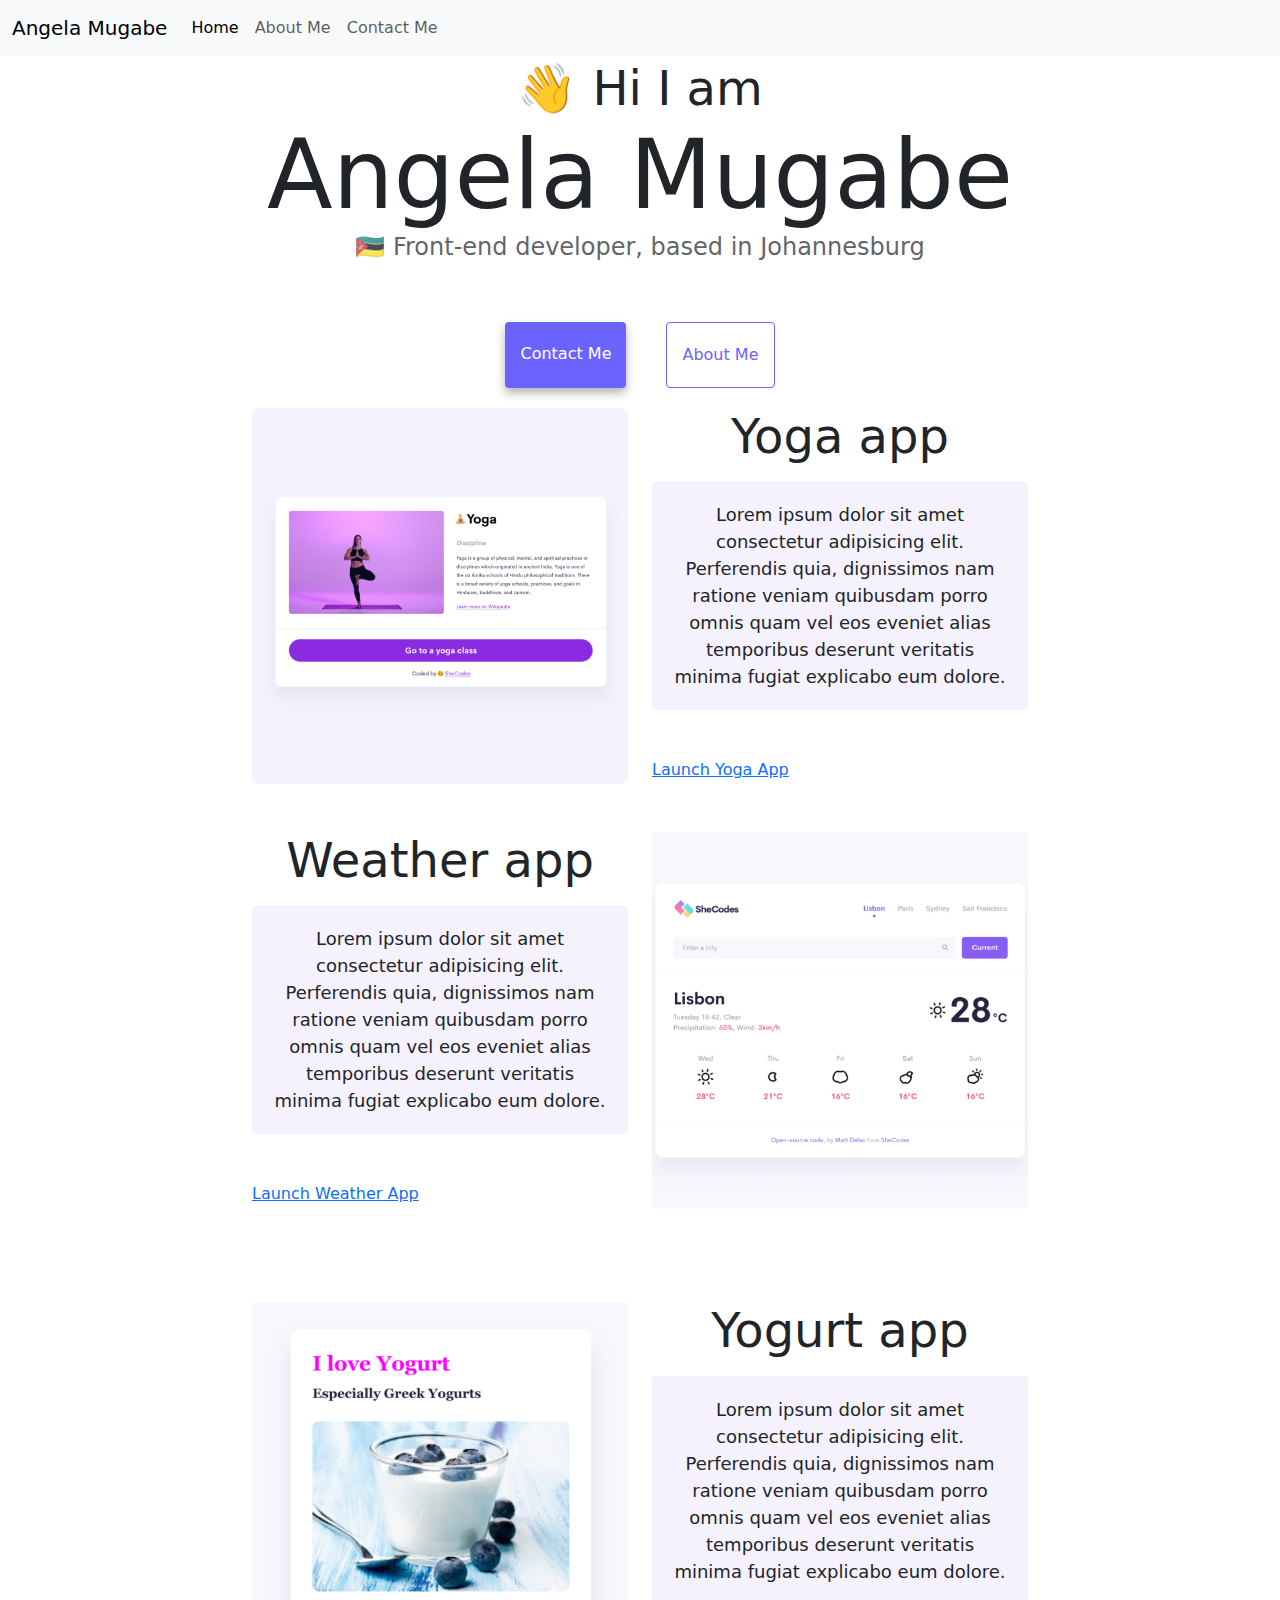
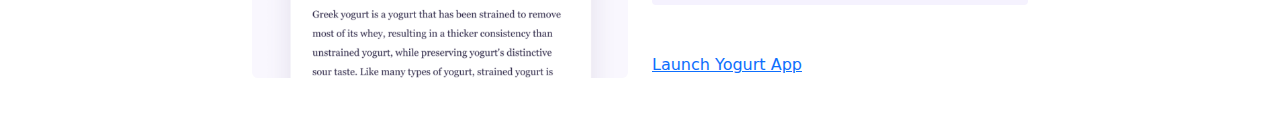
==== index.html @ 1c52b1d3 "used given templates to added basics" ====
<!DOCTYPE html>
<html lang="en">

    <head>
        <meta charset="UTF-8" />
        <meta http-equiv="X-UA-Compatible" content="IE=edge" />
        <meta name="viewport" content="width=device-width, initial-scale=1.0" />
        <title>Angela Mugabe</title>
        <link href="https://cdn.jsdelivr.net/npm/bootstrap@5.3.3/dist/css/bootstrap.min.css" rel="stylesheet"
            integrity="sha384-QWTKZyjpPEjISv5WaRU9OFeRpok6YctnYmDr5pNlyT2bRjXh0JMhjY6hW+ALEwIH" crossorigin="anonymous">
        <script src="https://cdn.jsdelivr.net/npm/bootstrap@5.3.3/dist/js/bootstrap.bundle.min.js"
            integrity="sha384-YvpcrYf0tY3lHB60NNkmXc5s9fDVZLESaAA55NDzOxhy9GkcIdslK1eN7N6jIeHz"
            crossorigin="anonymous"></script>
        <link rel="stylesheet" href="style.css" />
    </head>

    <body>
        <nav class="navbar navbar-expand-lg fixed-top bg-body-tertiary">
            <div class="container-fluid">
                <a class="navbar-brand" href="/index.html">Angela Mugabe</a>
                <button class="navbar-toggler" type="button" data-bs-toggle="collapse"
                    data-bs-target="#navbarNavAltMarkup" aria-controls="navbarNavAltMarkup" aria-expanded="false"
                    aria-label="Toggle navigation">
                    <span class="navbar-toggler-icon"></span>
                </button>
                <div class="collapse navbar-collapse" id="navbarNavAltMarkup">
                    <div class="navbar-nav">
                        <a class="nav-link active" aria-current="page" href="/index.html">Home</a>
                        <a class="nav-link" href="#">About Me</a>
                        <a class="nav-link" href="/about.html#contact
                                ">Contact Me </a>

                    </div>
                </div>
            </div>
        </nav>

        <h2>👋 Hi I am</h2>
        <h1>Angela Mugabe</h1>
        <h3> 🇲🇿 Front-end developer, based in Johannesburg </h3>
        <div class="navigation-links">
            <a href="about.html#contact" class="contact-link">Contact me</a>
            <a href="about.html" class="about-link">About me</a>
        </div>
        <div class="container">
            <div class="row">
                <div class="col-md-6">
                    <img src="images/yoga.png" class="img-fluid rounded" />
                </div>
                <div class="col-md-6">
                    <h2 class="mb-3">Yoga app</h2>
                    <p>
                        Lorem ipsum dolor sit amet consectetur adipisicing elit. Perferendis
                        quia, dignissimos nam ratione veniam quibusdam porro omnis quam vel
                        eos eveniet alias temporibus deserunt veritatis minima fugiat
                        explicabo eum dolore.
                    </p>
                    <div class="mt-5">
                        <a href="#" class="primary-link">Launch Yoga App</a>
                    </div>
                </div>
            </div>
            <div class="row mt-5">
                <div class="col-md-6">
                    <h2 class="mb-3">Weather app</h2>
                    <p>
                        Lorem ipsum dolor sit amet consectetur adipisicing elit. Perferendis
                        quia, dignissimos nam ratione veniam quibusdam porro omnis quam vel
                        eos eveniet alias temporibus deserunt veritatis minima fugiat
                        explicabo eum dolore.
                    </p>
                    <div class="mb-5 mt-5">
                        <a href="#" class="primary-link">Launch Weather App</a>
                    </div>
                </div>
                <div class="col-md-6">
                    <img src="images/weather.png" class="img-fluid rounded" />
                </div>
            </div>
            <div class="row mt-5">
                <div class="col-md-6">
                    <img src="images/yogurt.png" class="img-fluid rounded" />
                </div>
                <div class="col-md-6">
                    <h2 class="mb-3">Yogurt app</h2>
                    <p>
                        Lorem ipsum dolor sit amet consectetur adipisicing elit. Perferendis
                        quia, dignissimos nam ratione veniam quibusdam porro omnis quam vel
                        eos eveniet alias temporibus deserunt veritatis minima fugiat
                        explicabo eum dolore.
                    </p>
                    <div class="mt-5">
                        <a href="#" class="primary-link">Launch Yogurt App</a>
                    </div>
                </div>
            </div>
        </div>
    </body>

</html>
---- style.css ----
:root {
  --primary-color: #6c63ff;
  --secondary-color: #f5f2fe;
  --box-shadow: 0 5px 10px rgba(0, 0, 0, 0.3);
}

body {
  margin: 60px auto;
  max-width: 800px;
}

h1,
h2,
h3 {
  text-align: center;
  margin: 0;
}

h1 {
  font-size: 96px;
}

h2 {
  font-size: 48px;
}

h3 {
  font-size: 24px;
  opacity: 0.7;
}

p {
  background: var(--secondary-color);
  padding: 20px;
  border-radius: 4px;
  font-size: 18px;
  line-height: 1.5;
  text-align: center;
}

.navigation-links {
  display: flex;
  margin-top: 40px;
  justify-content: center;
}

.navigation-links a {
  margin: 20px;
  border-radius: 4px;
  padding: 20px 15px;
  text-decoration: none;
  text-transform: capitalize;
}

.contact-link {
  background: var(--primary-color);
  box-shadow: var(--box-shadow);
  color: white;
}

.about-link {
  color: var(--primary-color);
  border: 1px solid var(--primary-color);
}

.homepage-link {
  color: var(--primary-color);
  text-align: center;
  display: block;
}

.about-paragraphs {
  display: flex;
  margin: 30px 0;
}

.about-paragraphs p {
  margin: 10px;
}

.email-link {
  display: flex;
  justify-content: center;
  color: var(--primary-color);
  font-size: 28px;
  text-decoration: none;
}

.email-link:hover {
  text-decoration: underline;
}
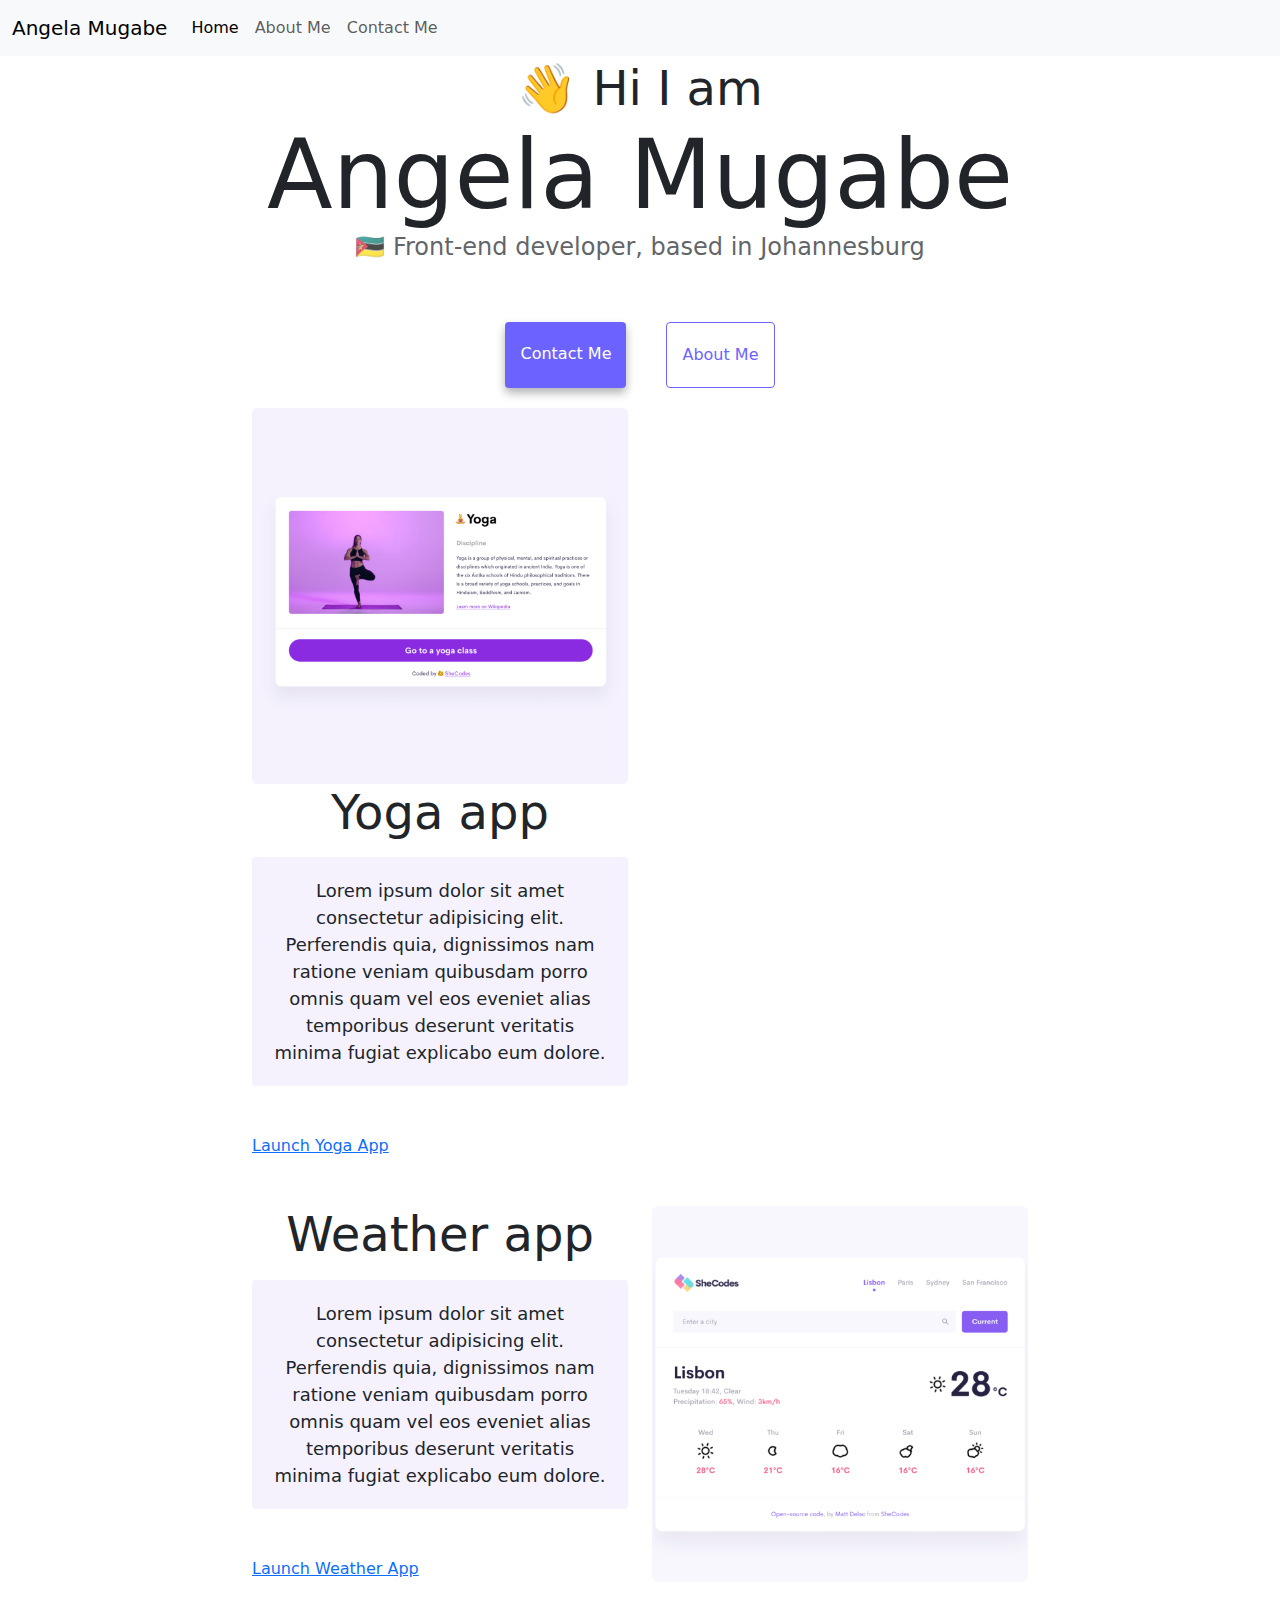
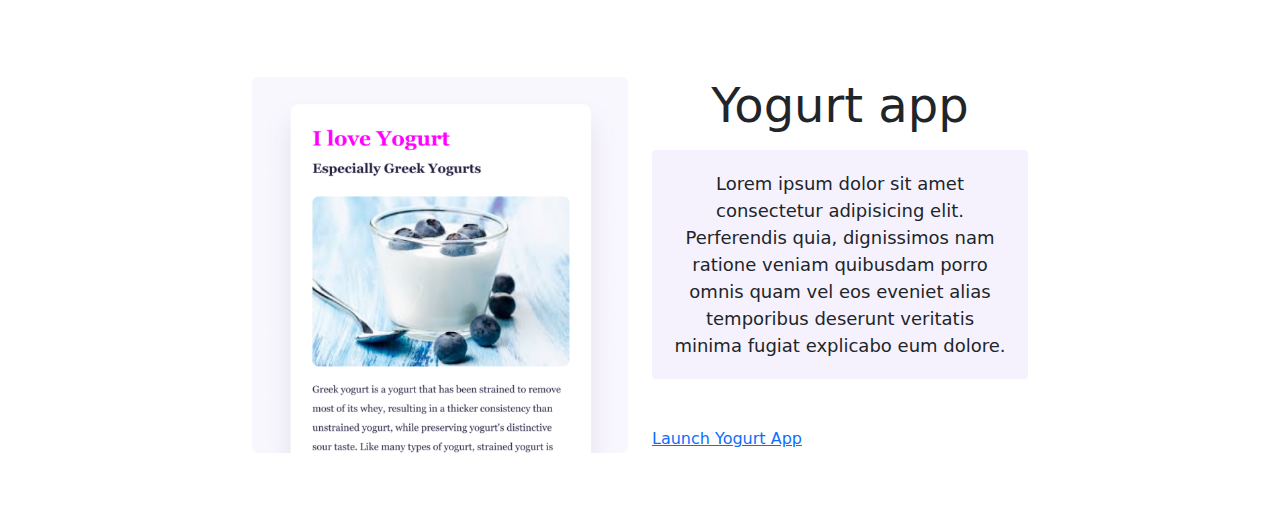
==== commit 61386efa: "added "alt" tags to img src" ====
--- a/index.html
+++ b/index.html
@@ -45,9 +45,9 @@
         <div class="container">
             <div class="row">
                 <div class="col-md-6">
-                    <img src="images/yoga.png" class="img-fluid rounded" />
+                    <img src="images/yoga.png" class="img-fluid rounded" alt="image of a yoga website />
                 </div>
-                <div class="col-md-6">
+                <div class=" col-md-6">
                     <h2 class="mb-3">Yoga app</h2>
                     <p>
                         Lorem ipsum dolor sit amet consectetur adipisicing elit. Perferendis
@@ -74,12 +74,12 @@
                     </div>
                 </div>
                 <div class="col-md-6">
-                    <img src="images/weather.png" class="img-fluid rounded" />
+                    <img src="images/weather.png" class="img-fluid rounded" alt="image of weather app" />
                 </div>
             </div>
             <div class="row mt-5">
                 <div class="col-md-6">
-                    <img src="images/yogurt.png" class="img-fluid rounded" />
+                    <img src="images/yogurt.png" class="img-fluid rounded" alt="image of yogurt website" />
                 </div>
                 <div class="col-md-6">
                     <h2 class="mb-3">Yogurt app</h2>
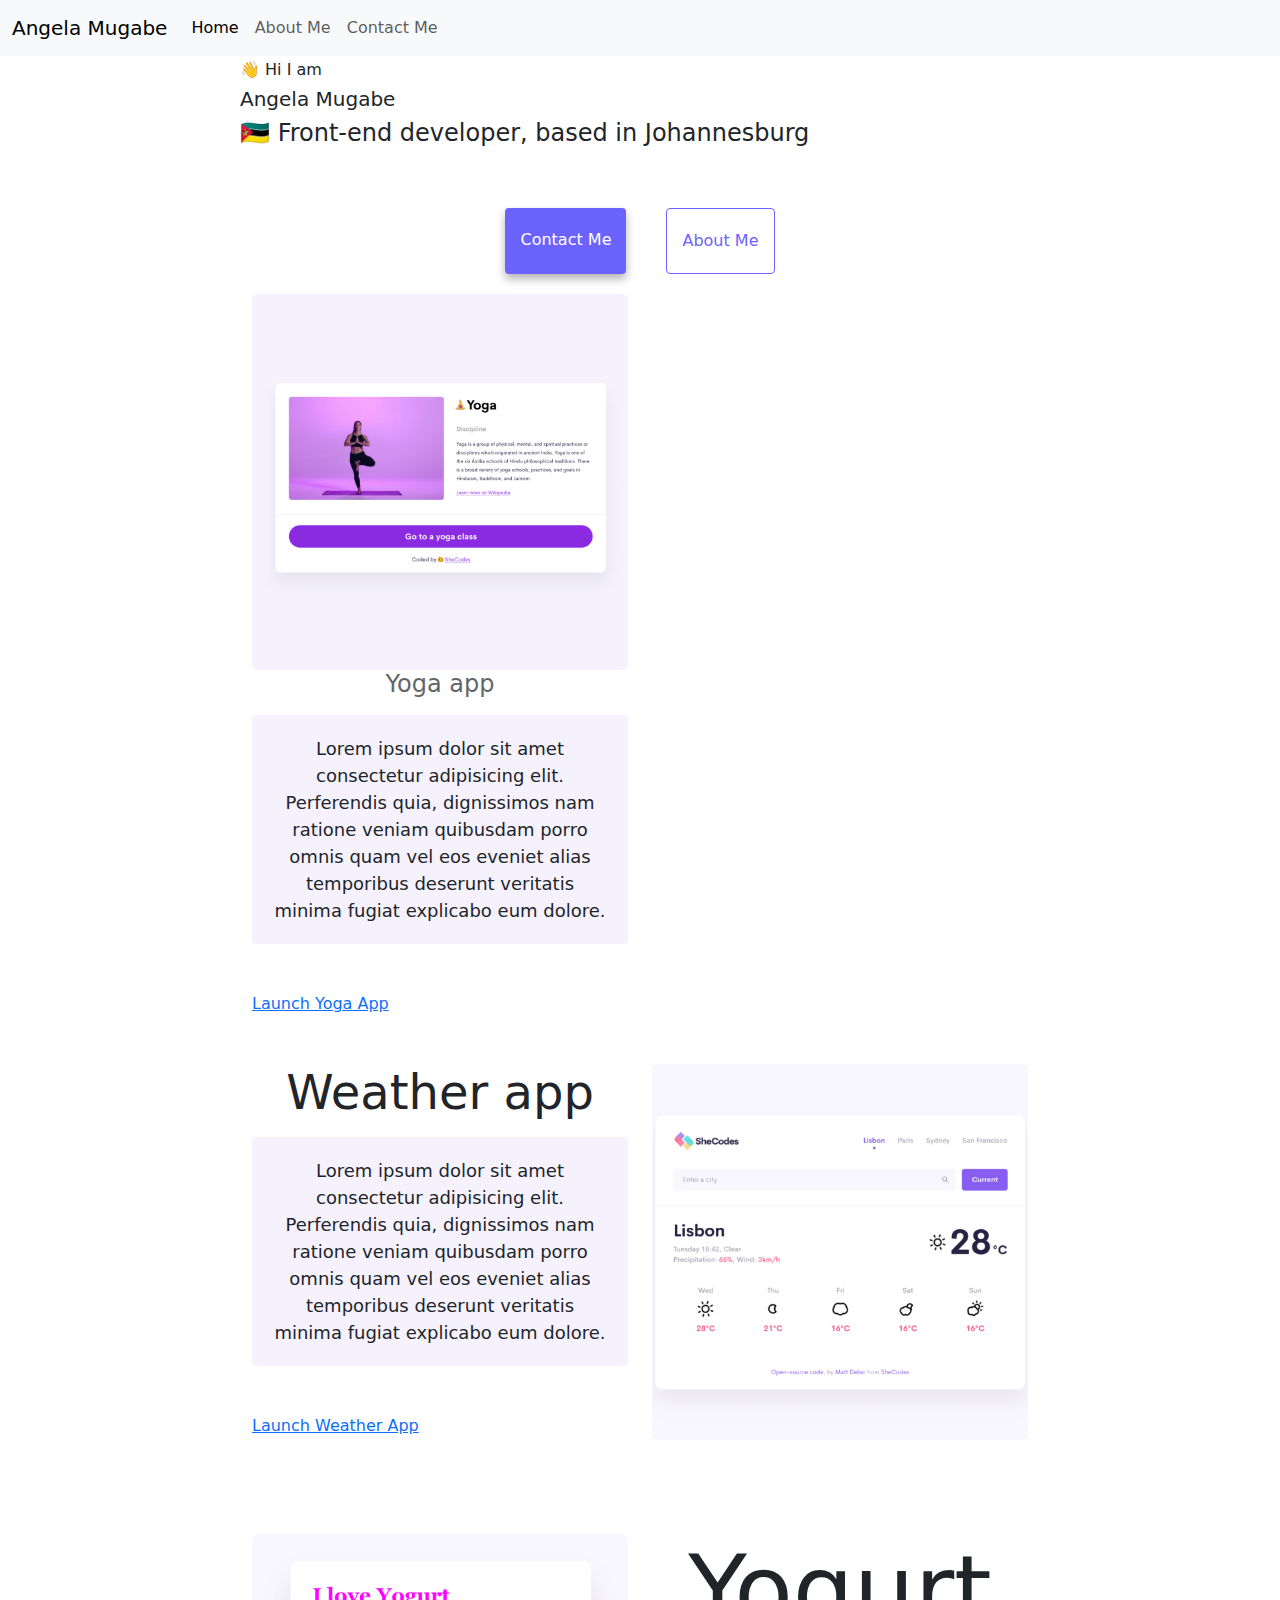
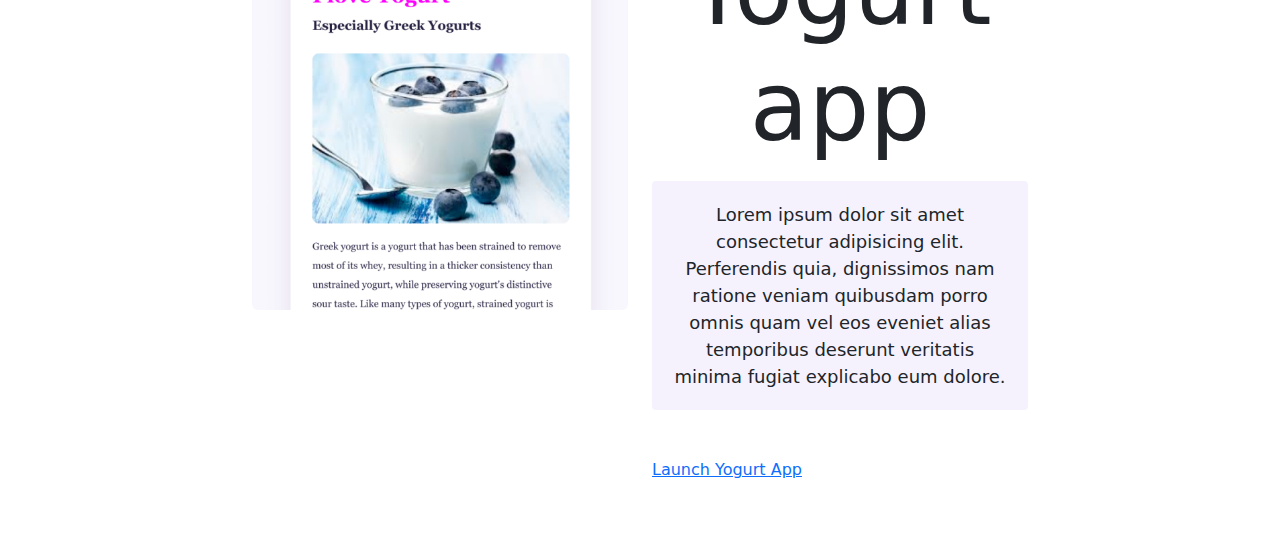
==== commit a58b4f18: "added some seo enhancements" ====
--- a/index.html
+++ b/index.html
@@ -5,6 +5,8 @@
         <meta charset="UTF-8" />
         <meta http-equiv="X-UA-Compatible" content="IE=edge" />
         <meta name="viewport" content="width=device-width, initial-scale=1.0" />
+        <meta name="description"
+            content="HomePage for a Mozambican front-end developer living in Johannesburg including display of some of her projects">
         <title>Angela Mugabe</title>
         <link href="https://cdn.jsdelivr.net/npm/bootstrap@5.3.3/dist/css/bootstrap.min.css" rel="stylesheet"
             integrity="sha384-QWTKZyjpPEjISv5WaRU9OFeRpok6YctnYmDr5pNlyT2bRjXh0JMhjY6hW+ALEwIH" crossorigin="anonymous">
@@ -35,9 +37,9 @@
             </div>
         </nav>
 
-        <h2>👋 Hi I am</h2>
-        <h1>Angela Mugabe</h1>
-        <h3> 🇲🇿 Front-end developer, based in Johannesburg </h3>
+        <h6>👋 Hi I am</h6>
+        <h5>Angela Mugabe</h5>
+        <h4> 🇲🇿 Front-end developer, based in Johannesburg </h4>
         <div class="navigation-links">
             <a href="about.html#contact" class="contact-link">Contact me</a>
             <a href="about.html" class="about-link">About me</a>
@@ -48,7 +50,7 @@
                     <img src="images/yoga.png" class="img-fluid rounded" alt="image of a yoga website />
                 </div>
                 <div class=" col-md-6">
-                    <h2 class="mb-3">Yoga app</h2>
+                    <h3 class="mb-3">Yoga app</h3>
                     <p>
                         Lorem ipsum dolor sit amet consectetur adipisicing elit. Perferendis
                         quia, dignissimos nam ratione veniam quibusdam porro omnis quam vel
@@ -82,7 +84,7 @@
                     <img src="images/yogurt.png" class="img-fluid rounded" alt="image of yogurt website" />
                 </div>
                 <div class="col-md-6">
-                    <h2 class="mb-3">Yogurt app</h2>
+                    <h1 class="mb-3">Yogurt app</h1>
                     <p>
                         Lorem ipsum dolor sit amet consectetur adipisicing elit. Perferendis
                         quia, dignissimos nam ratione veniam quibusdam porro omnis quam vel
